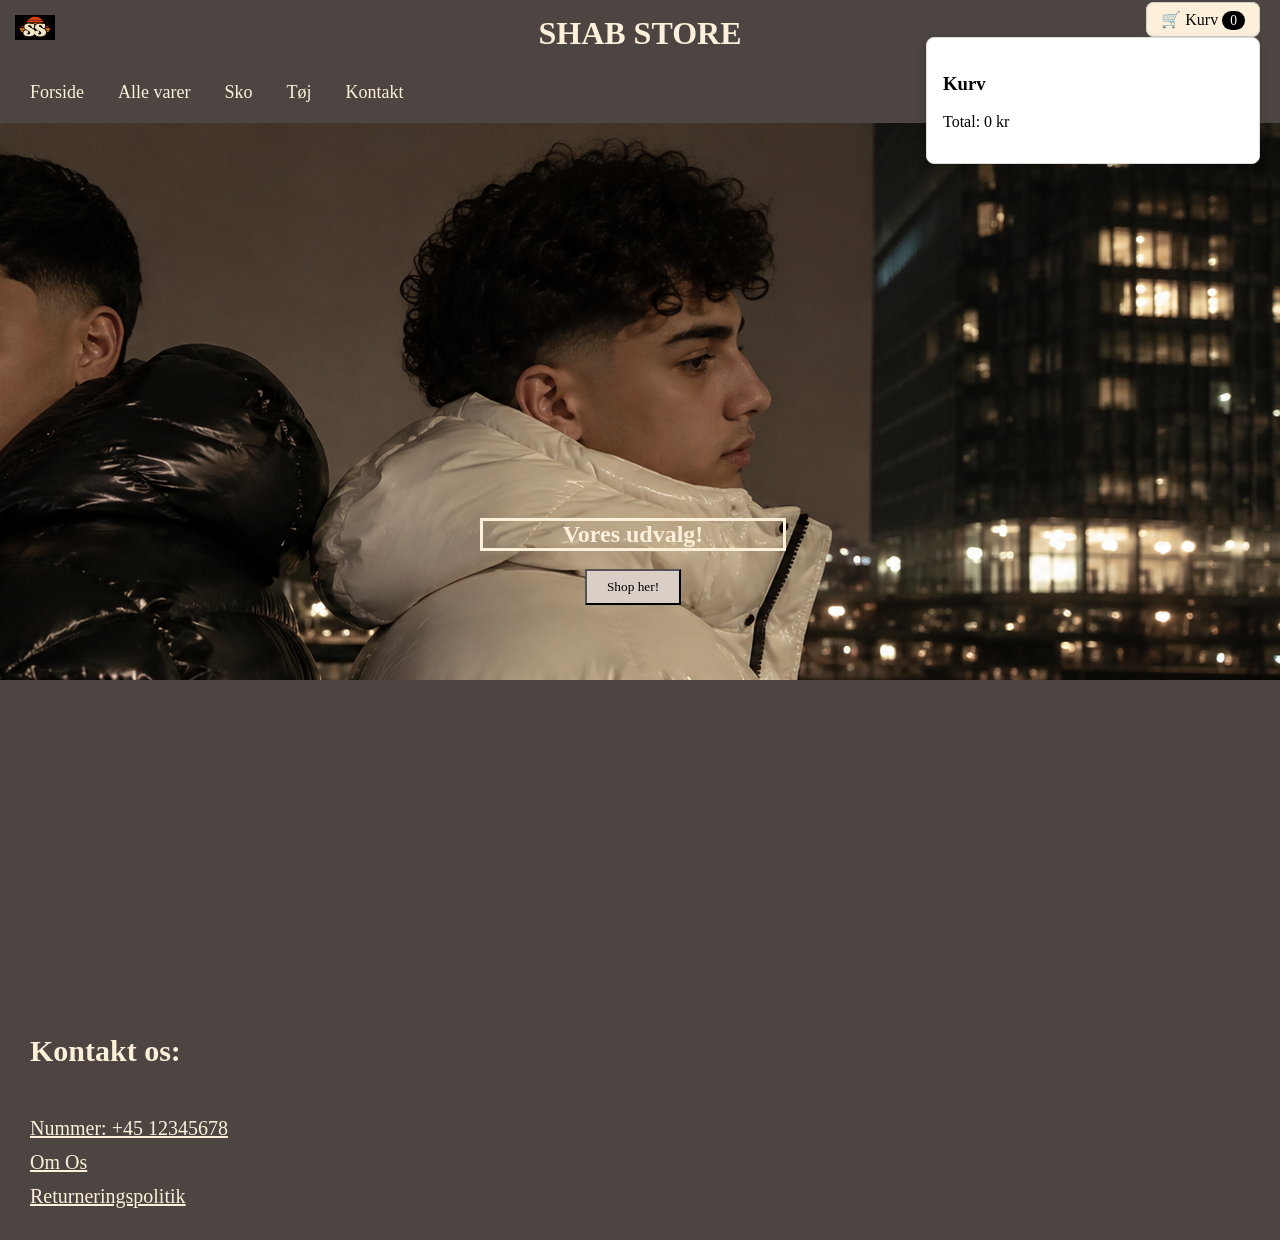
==== index.html @ 7aa1ee45 "Merge" ====
<!DOCTYPE html>
<html lang="en">
<head>
    <meta charset="UTF-8">
    <meta name="viewport" content="width=device-width, initial-scale=1.0">
    
    <title>Vores side</title>

    <link rel="icon" href="imgs/Skarmbillede 2026-10-06 kl. 08.28.53.png" type="image/png">
   <link rel="stylesheet" href="style.css">
</head>
<body>
    
<header class="navbar">
    <h1 style = "color: #FCF0DA;"> SHAB STORE</h1>
    
<nav class="links">
    <a href="#">Forside</a>
    <a href="#">Alle varer</a>
    <a href="#">Sko</a>
    <a href="#">Tøj</a>
    <a href="#">Kontakt</a>
</nav>

<div id="icon"> 
    <img src="imgs/Skarmbillede 2026-10-06 kl. 08.28.53.png"/>
</div>

    <div class="cart-wrapper">
        <buttonKurv id="cart-button">🛒 Kurv <span id="cart-count">0</span></buttonKurv>

        <aside id="cart" class="hidden">
            <h3>Kurv</h3>
            <ul id="cart-items"></ul>
            <p>Total: <span id="cart-total">0</span> kr</p>
        </aside>

    </div>

    </header>

    <main>
        <section class="forside">
            <div id="div1">

            <h2>Vores udvalg!</h2>
            <br> 
            <button onclick="window.location.href='cart-page.html'"> Shop her! </button>
            </div>
        </section>
    </main>


 <div class="information">
    <div class="kontakt">
        <h4>Kontakt os:</h4>

        <a href="#">Nummer: +45 12345678</a>
        <br>
        <a href="#">Om Os</a>
        <br>
        <a href="#">Returneringspolitik</a>
    </div>
</div>

    <script src="cart-page-data.js"></script>
     <script src="cart-page.js"></script>
</body>
</html>
---- style.css ----
html, body {
    margin: 0;
    padding: 0;
    min-height: 100%;
    overflow-y: auto;
}

.navbar {
    position: relative;
}

h1 {
    position: relative;
    font-family: "Impact";
    text-align: center;
    background-color: #4C4541;
   margin: 0;
    padding: 15px;
    border-bottom: 0;
}

#icon img {
    position: absolute;
    top: 15px;
    left: 15px;
    width: 40px;
}

.links { 
    background-color: #4C4541;
    margin: 0;
    padding: 15px;
    border-bottom: 5px solid #4C4541;
}

.links a {
    color: #FCF0DA;
    text-decoration: none;
    font-family: "Impact";
    margin: 0 15px;
    font-size: 18px;
}

.links a:hover {
    text-decoration: underline;
}

#div1 {
    margin-top: 0;
  background-image: url(imgs/Kontrast\ ved\ byens\ vandkant.png);
  background-position: right top;    
    background-repeat: no-repeat;
    padding: 70px 40px 400px 26px;
}


.cart-wrapper {
    position: absolute;
    font-family: "Impact";
    top: 10px;
    right: 20px;
}

#cart-button {
    font-size: 1rem;
    padding: 8px 14px;
    border: 1px solid #ccc;
    border-radius: 8px;
    background-color: #FCF0DA;
    cursor: pointer;
}

#cart-count {
    background-color: black;
    color: white;
    border-radius: 999px;
    padding: 2px 8px;
    font-size: 0.85rem;
}

#cart {
    position: absolute;
    top: calc(100% + 8px);
    right: 0;
    width: 300px;
    padding: 16px;
    background-color: white;
    border: 1px solid #ddd;
    border-radius: 8px;
    box-shadow: 0 4px 12px rgba(0, 0, 0, 0.15);
}

#cart h2 {
    color: black;
    margin-top: 0;
}

#cart-items {
    list-style: none;
    padding: 0;
    margin: 0;
}

#cart-items li {
    display: flex;
    justify-content: space-between;
    align-items: center;
    gap: 8px;
    padding: 8px 0;
    border-bottom: 1px solid #eee;
}


h2 {
    font-family: "Impact";
    text-align: center;
    position: relative;
    top: 325px;
    color:#FCF0DA;
    border: solid #FCF0DA;
    width: 300px; 
    margin: auto;
}

button {
    position: relative;
    top: 325px;
    font-family: "Impact";
    display: block;
    margin: auto;
    padding: 8px 20px;
    background-color: #D9CFC7;
}

.information {
    font-family: "Impact";
    background-color: #4C4541;
    padding: 30px;
    height: 500px;
    position: relative;
    font-size: 30px;
}

.kontakt {
    position: absolute;
    bottom: 30px;
    left: 30px;
}

.kontakt h4 {
    color: #FCF0DA;
    font-size: 30px;
}

.kontakt a {
    color: #FCF0DA;
    font-size: 20px;
}
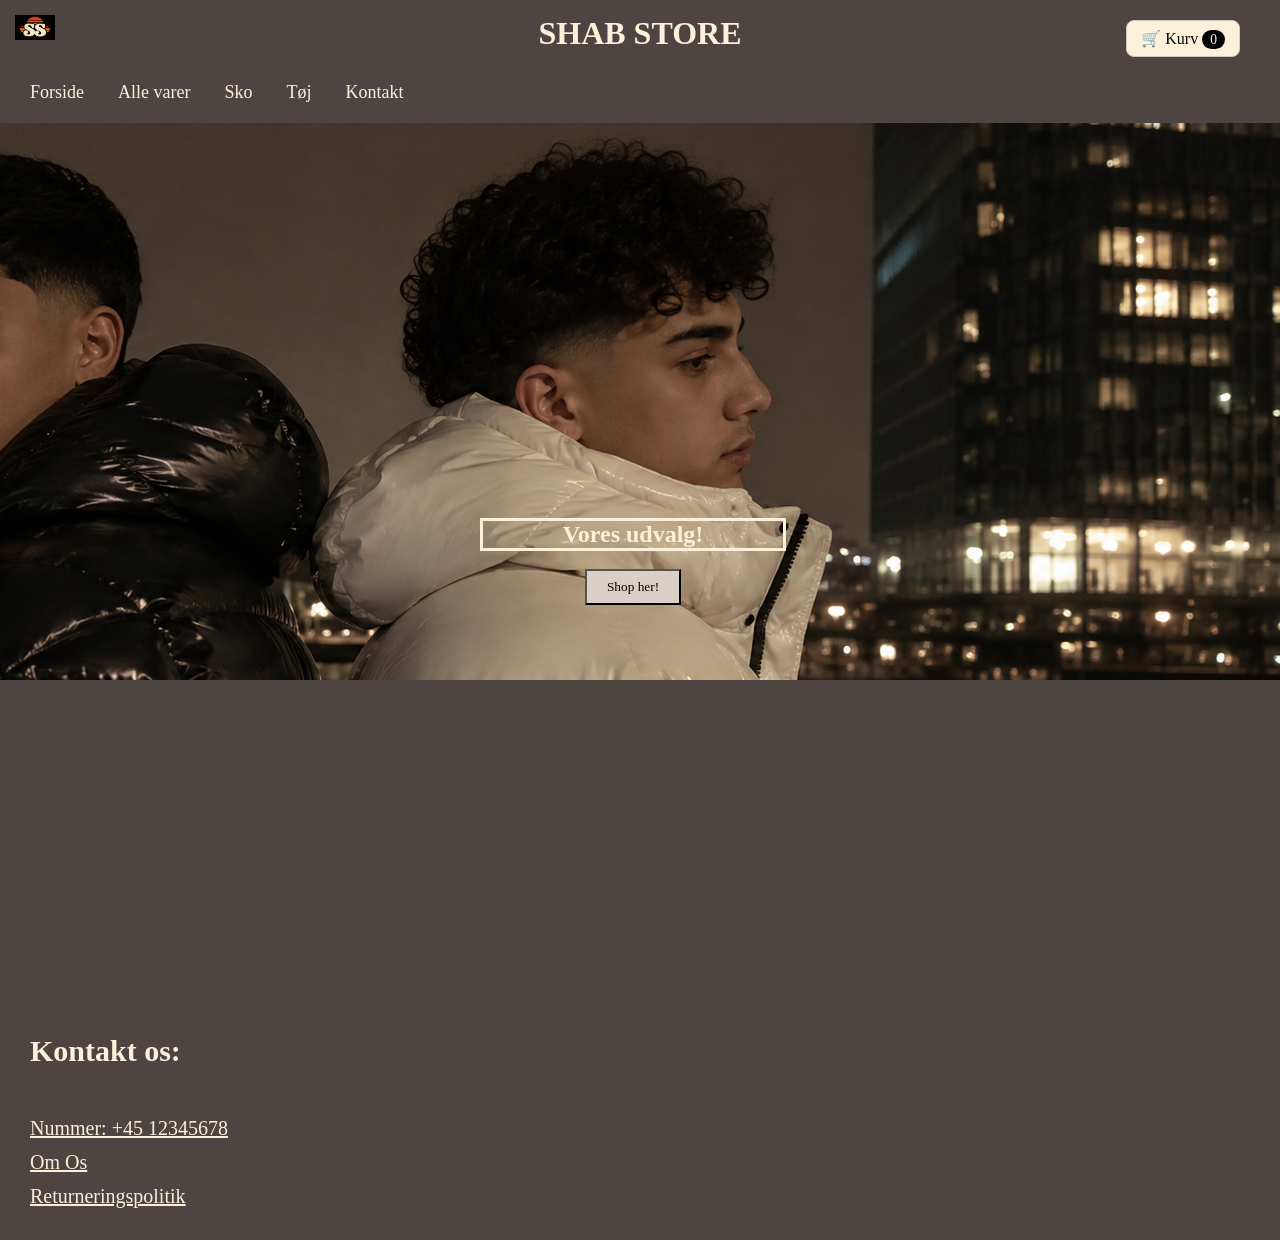
==== commit 5221b552: "merge ny kurv" ====
--- a/index.html
+++ b/index.html
@@ -16,7 +16,7 @@
     
 <nav class="links">
     <a href="#">Forside</a>
-    <a href="#">Alle varer</a>
+    <a href="#" onclick="window.location.href='cart-page.html'">Alle varer</a>
     <a href="#">Sko</a>
     <a href="#">Tøj</a>
     <a href="#">Kontakt</a>
@@ -26,16 +26,18 @@
     <img src="imgs/Skarmbillede 2026-10-06 kl. 08.28.53.png"/>
 </div>
 
-    <div class="cart-wrapper">
-        <buttonKurv id="cart-button">🛒 Kurv <span id="cart-count">0</span></buttonKurv>
+  <div class="cart-wrapper">
+    <button id="cart-button">
+        🛒 Kurv <span id="cart-count">0</span>
+    </button>
 
-        <aside id="cart" class="hidden">
-            <h3>Kurv</h3>
-            <ul id="cart-items"></ul>
-            <p>Total: <span id="cart-total">0</span> kr</p>
-        </aside>
-
-    </div>
+    <aside id="cart" class="hidden">
+        <h3>Kurv</h3>
+        <ul id="cart-items"></ul>
+        <li>Din kurv er tom</li>
+        <p>Total: <span id="cart-total">0</span> kr</p>
+    </aside>
+</div>
 
     </header>
 
@@ -45,7 +47,7 @@
 
             <h2>Vores udvalg!</h2>
             <br> 
-            <button onclick="window.location.href='cart-page.html'"> Shop her! </button>
+            <button id= "ShopNu" onclick="window.location.href='cart-page.html'"> Shop her! </button>
             </div>
         </section>
     </main>
@@ -65,5 +67,6 @@
 
     <script src="cart-page-data.js"></script>
      <script src="cart-page.js"></script>
+     <script src="kode.js"></script>
 </body>
 </html>
--- a/style.css
+++ b/style.css
@@ -69,6 +69,16 @@
     border-radius: 8px;
     background-color: #FCF0DA;
     cursor: pointer;
+    top: 10px;
+    right: 20px;
+}
+
+.hidden {
+    display: none;
+}
+
+.cart-wrapper:hover #cart {
+    display: block;
 }
 
 #cart-count {
@@ -100,6 +110,7 @@
     list-style: none;
     padding: 0;
     margin: 0;
+    
 }
 
 #cart-items li {
@@ -108,7 +119,7 @@
     align-items: center;
     gap: 8px;
     padding: 8px 0;
-    border-bottom: 1px solid #eee;
+    
 }
 
 
@@ -156,4 +167,5 @@
 .kontakt a {
     color: #FCF0DA;
     font-size: 20px;
-}+}
+
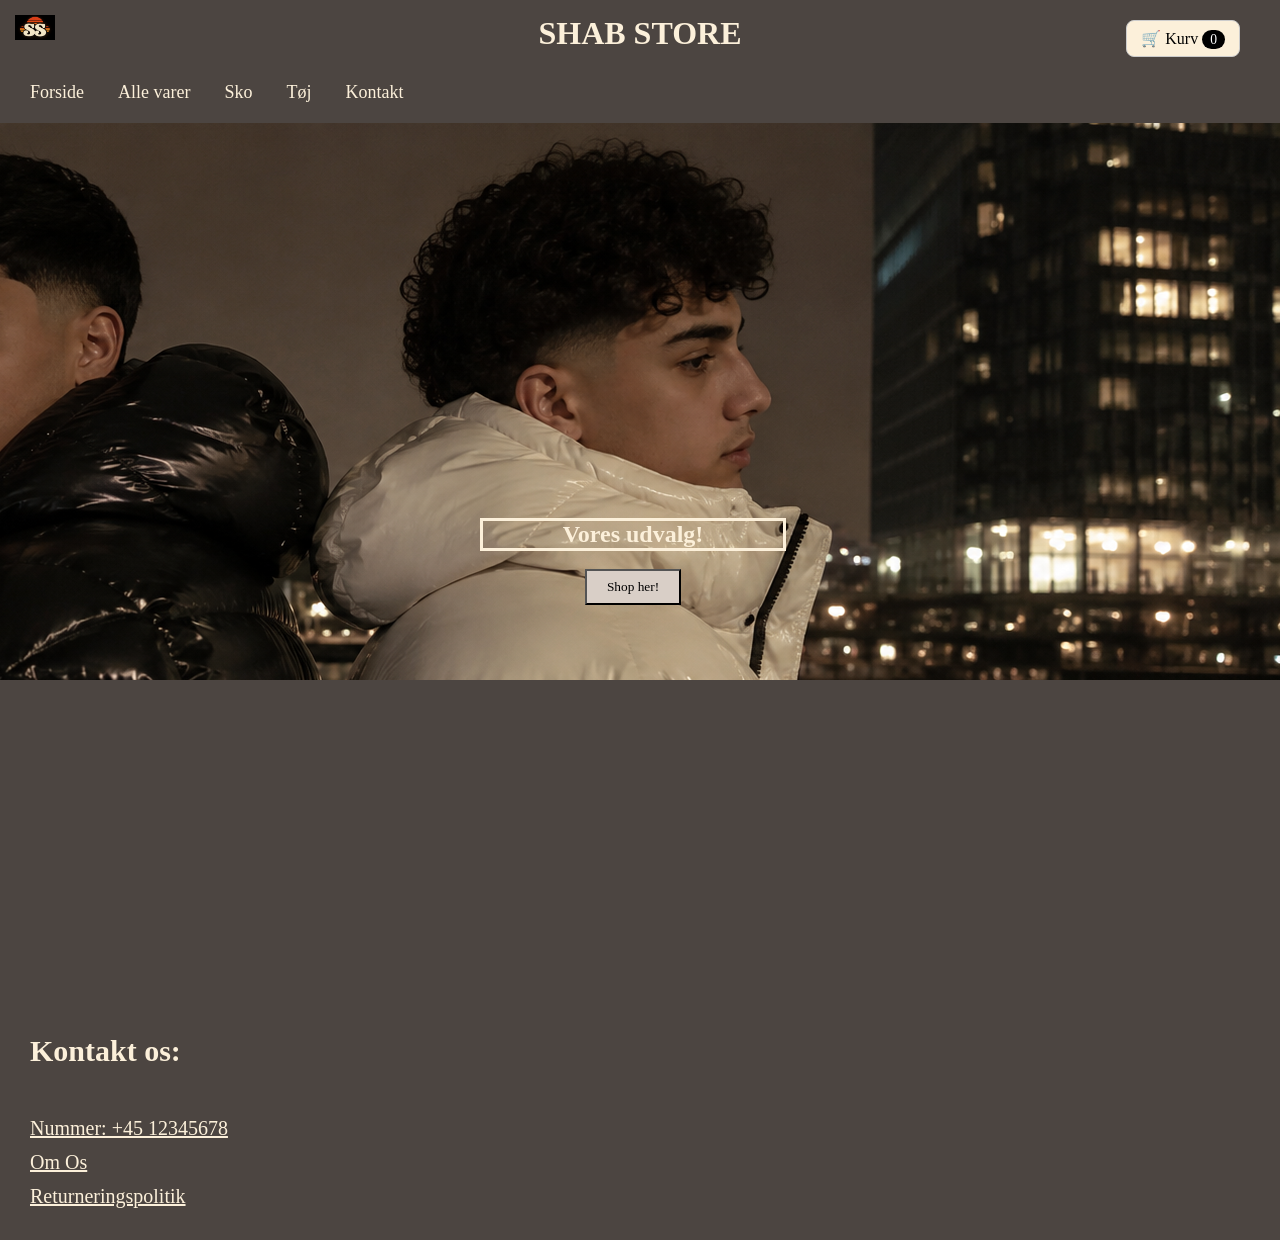
==== commit a1d02c5c: "merge nyt 2" ====
--- a/index.html
+++ b/index.html
@@ -33,8 +33,9 @@
 
     <aside id="cart" class="hidden">
         <h3>Kurv</h3>
-        <ul id="cart-items"></ul>
-        <li>Din kurv er tom</li>
+        <ul id="cart-items">
+            <li>Din kurv er tom</li>
+        </ul>
         <p>Total: <span id="cart-total">0</span> kr</p>
     </aside>
 </div>
--- a/style.css
+++ b/style.css
@@ -3,15 +3,16 @@
     margin: 0;
     padding: 0;
     min-height: 100%;
-    overflow-y: auto;
 }
 
 .navbar {
-    position: relative;
+    position: sticky;
+    top: 0;
+    z-index: 1000;
 }
 
 h1 {
-    position: relative;
+    position:relative;
     font-family: "Impact";
     text-align: center;
     background-color: #4C4541;
@@ -110,7 +111,6 @@
     list-style: none;
     padding: 0;
     margin: 0;
-    
 }
 
 #cart-items li {
@@ -119,9 +119,8 @@
     align-items: center;
     gap: 8px;
     padding: 8px 0;
-    
+    border-bottom: 1px solid #eee;
 }
-
 
 h2 {
     font-family: "Impact";
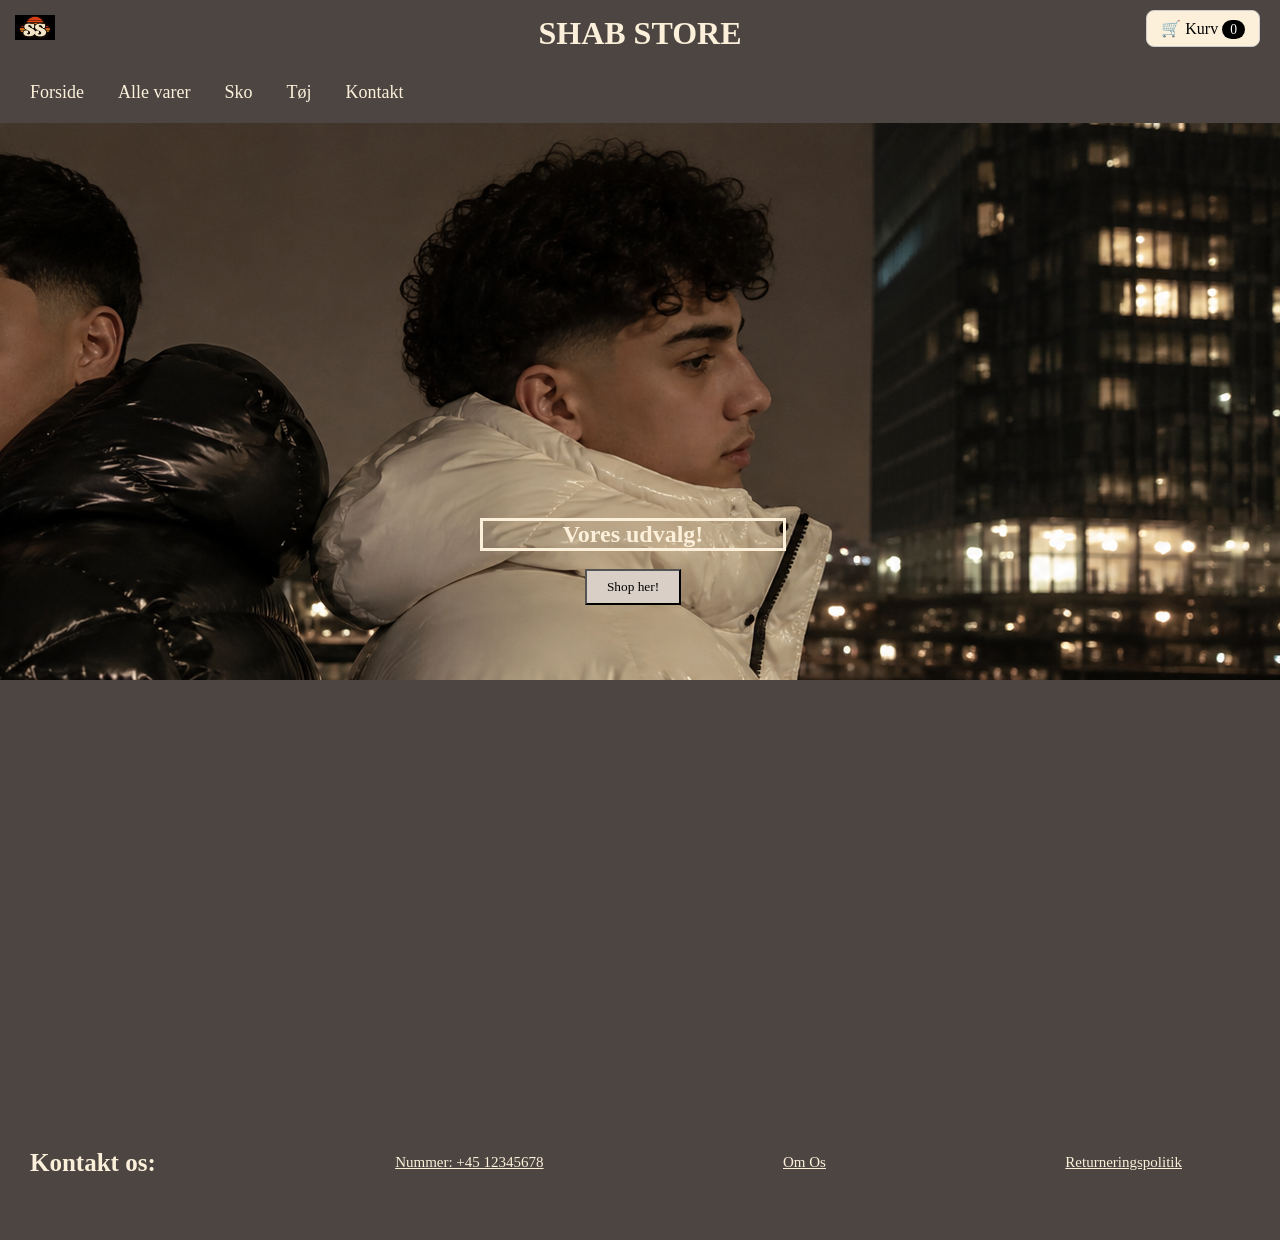
==== commit ebbe4f26: "færdige merge" ====
--- a/index.html
+++ b/index.html
@@ -2,18 +2,26 @@
 <html lang="en">
 <head>
     <meta charset="UTF-8">
+    <!-- Dette gør siden responsiv, så størrelsen tilpasses skærmen -->
     <meta name="viewport" content="width=device-width, initial-scale=1.0">
-    
-    <title>Vores side</title>
 
+<!--Titlen på hjemmesiden-->
+    <title>Shabstore</title>
+
+<!-- Dette element er et ikon som sidder oppe i browservinduet -->
     <link rel="icon" href="imgs/Skarmbillede 2026-10-06 kl. 08.28.53.png" type="image/png">
+
+<!-- Forbinder HTML-siden med vores CSS-fil -->
    <link rel="stylesheet" href="style.css">
 </head>
 <body>
-    
+
+<!-- Denne header danner vores navigationsbar og indeholder firmanavn -->
 <header class="navbar">
     <h1 style = "color: #FCF0DA;"> SHAB STORE</h1>
-    
+
+<!-- Dette element danner kategorier i vores navigationsbar. De er levet med "href=#"", så man kan klikke på dem.
+ Vi har her valgt at "Alle varer", ved klik, skal fører os til vores underside. -->
 <nav class="links">
     <a href="#">Forside</a>
     <a href="#" onclick="window.location.href='cart-page.html'">Alle varer</a>
@@ -22,26 +30,35 @@
     <a href="#">Kontakt</a>
 </nav>
 
+<!-- Her har vi lavet et ikon, som placeres oppe i hjørtet i vores navigationsbar -->
 <div id="icon"> 
     <img src="imgs/Skarmbillede 2026-10-06 kl. 08.28.53.png"/>
 </div>
 
+
+<!-- Container til kurv-knappen og selve kurven -->
   <div class="cart-wrapper">
+ <!-- Kurv-knap.
+        cart-count ændres dynamisk med JavaScript -->
     <button id="cart-button">
         🛒 Kurv <span id="cart-count">0</span>
     </button>
 
+<!-- Selve kurven. Klassen "hidden" gør, at den starter med at være skjult -->
     <aside id="cart" class="hidden">
         <h3>Kurv</h3>
+<!-- Her indsætter JavaScript varerne dynamisk -->
         <ul id="cart-items">
             <li>Din kurv er tom</li>
         </ul>
+<!-- Her indsætter JavaScript kurvens samlede pris -->
         <p>Total: <span id="cart-total">0</span> kr</p>
     </aside>
 </div>
 
     </header>
 
+    <!-- Dette elememt indeholder vores anden overskift på forsiden, samt vores "Shop her!" knap, som fører os til vores underside -->
     <main>
         <section class="forside">
             <div id="div1">
@@ -53,19 +70,19 @@
         </section>
     </main>
 
-
+<!-- Dette elemet er til vores nederste kontakts informationer, de er levet med "href=#", så man ville kunne klikke på dem (virker ikke da de er falske) -->
  <div class="information">
     <div class="kontakt">
         <h4>Kontakt os:</h4>
 
         <a href="#">Nummer: +45 12345678</a>
-        <br>
         <a href="#">Om Os</a>
-        <br>
         <a href="#">Returneringspolitik</a>
+
     </div>
 </div>
 
+<!-- Dette elemet sammensætter vores JavaScript data/array, vores kurv og JavaScript kode -->
     <script src="cart-page-data.js"></script>
      <script src="cart-page.js"></script>
      <script src="kode.js"></script>
--- a/style.css
+++ b/style.css
@@ -1,3 +1,4 @@
+/* Denne CSS er til forsidens styling */
 
 html, body {
     margin: 0;
@@ -5,14 +6,17 @@
     min-height: 100%;
 }
 
+/* Her laves vores navigationsbars position, den er refereret ved class, derfor ".".
+Her er posisitionen sat til sticky, som gør at den sidder fast i toppen når vi ruller videre ned på siden. */
 .navbar {
     position: sticky;
     top: 0;
     z-index: 1000;
 }
 
+/* Her har vi stylet vores overskrift ved primært at ændre skriftype, til "Impact". den skriftype bruger vi gennem hele siden */
 h1 {
-    position:relative;
+    position: relative;
     font-family: "Impact";
     text-align: center;
     background-color: #4C4541;
@@ -21,6 +25,7 @@
     border-bottom: 0;
 }
 
+/* Her har vi valgt størrelse og placering af vores icon. Iconet er referet til med id, derfor "#" */
 #icon img {
     position: absolute;
     top: 15px;
@@ -28,6 +33,7 @@
     width: 40px;
 }
 
+/* Herunder har vi designet vores links */
 .links { 
     background-color: #4C4541;
     margin: 0;
@@ -43,10 +49,13 @@
     font-size: 18px;
 }
 
+/* Elementet "hover" gør at teksten får en linje under sig når man har sin curser over den.
+Dette har vi gjord så det er tydeligt at det er et link og fører dig til andre undersider ved klik */
 .links a:hover {
     text-decoration: underline;
 }
 
+/* Her har vi indsat og valgt størrelse på vores forside billede */
 #div1 {
     margin-top: 0;
   background-image: url(imgs/Kontrast\ ved\ byens\ vandkant.png);
@@ -55,7 +64,7 @@
     padding: 70px 40px 400px 26px;
 }
 
-
+/* Herunder sker alt desing af vores kurv */
 .cart-wrapper {
     position: absolute;
     font-family: "Impact";
@@ -64,20 +73,21 @@
 }
 
 #cart-button {
+    font-family: "Impact";
     font-size: 1rem;
     padding: 8px 14px;
     border: 1px solid #ccc;
     border-radius: 8px;
     background-color: #FCF0DA;
     cursor: pointer;
-    top: 10px;
-    right: 20px;
 }
 
+/* Elementet "hidden" gør at kurven er gemt væk */
 .hidden {
     display: none;
 }
 
+/* Elementet "hover" gør her at kurven hopper frem når curseren kører over kurven */
 .cart-wrapper:hover #cart {
     display: block;
 }
@@ -122,6 +132,7 @@
     border-bottom: 1px solid #eee;
 }
 
+/* Her har vi stylet vores skift midt på siden, og givet den en box om sig */
 h2 {
     font-family: "Impact";
     text-align: center;
@@ -133,7 +144,8 @@
     margin: auto;
 }
 
-button {
+/* Dette element referere til vores knap på forsiden */
+#ShopNu {
     position: relative;
     top: 325px;
     font-family: "Impact";
@@ -143,6 +155,7 @@
     background-color: #D9CFC7;
 }
 
+/* Herunder ligger alt design for det nederste information på siden */
 .information {
     font-family: "Impact";
     background-color: #4C4541;
@@ -156,15 +169,19 @@
     position: absolute;
     bottom: 30px;
     left: 30px;
+    display: flex;
+    align-items: center;
+    justify-content: space-between;
+    width: 90%;
 }
 
 .kontakt h4 {
     color: #FCF0DA;
-    font-size: 30px;
+    font-size: 25px;
 }
 
 .kontakt a {
     color: #FCF0DA;
-    font-size: 20px;
+    font-size: 15px;
 }
 
